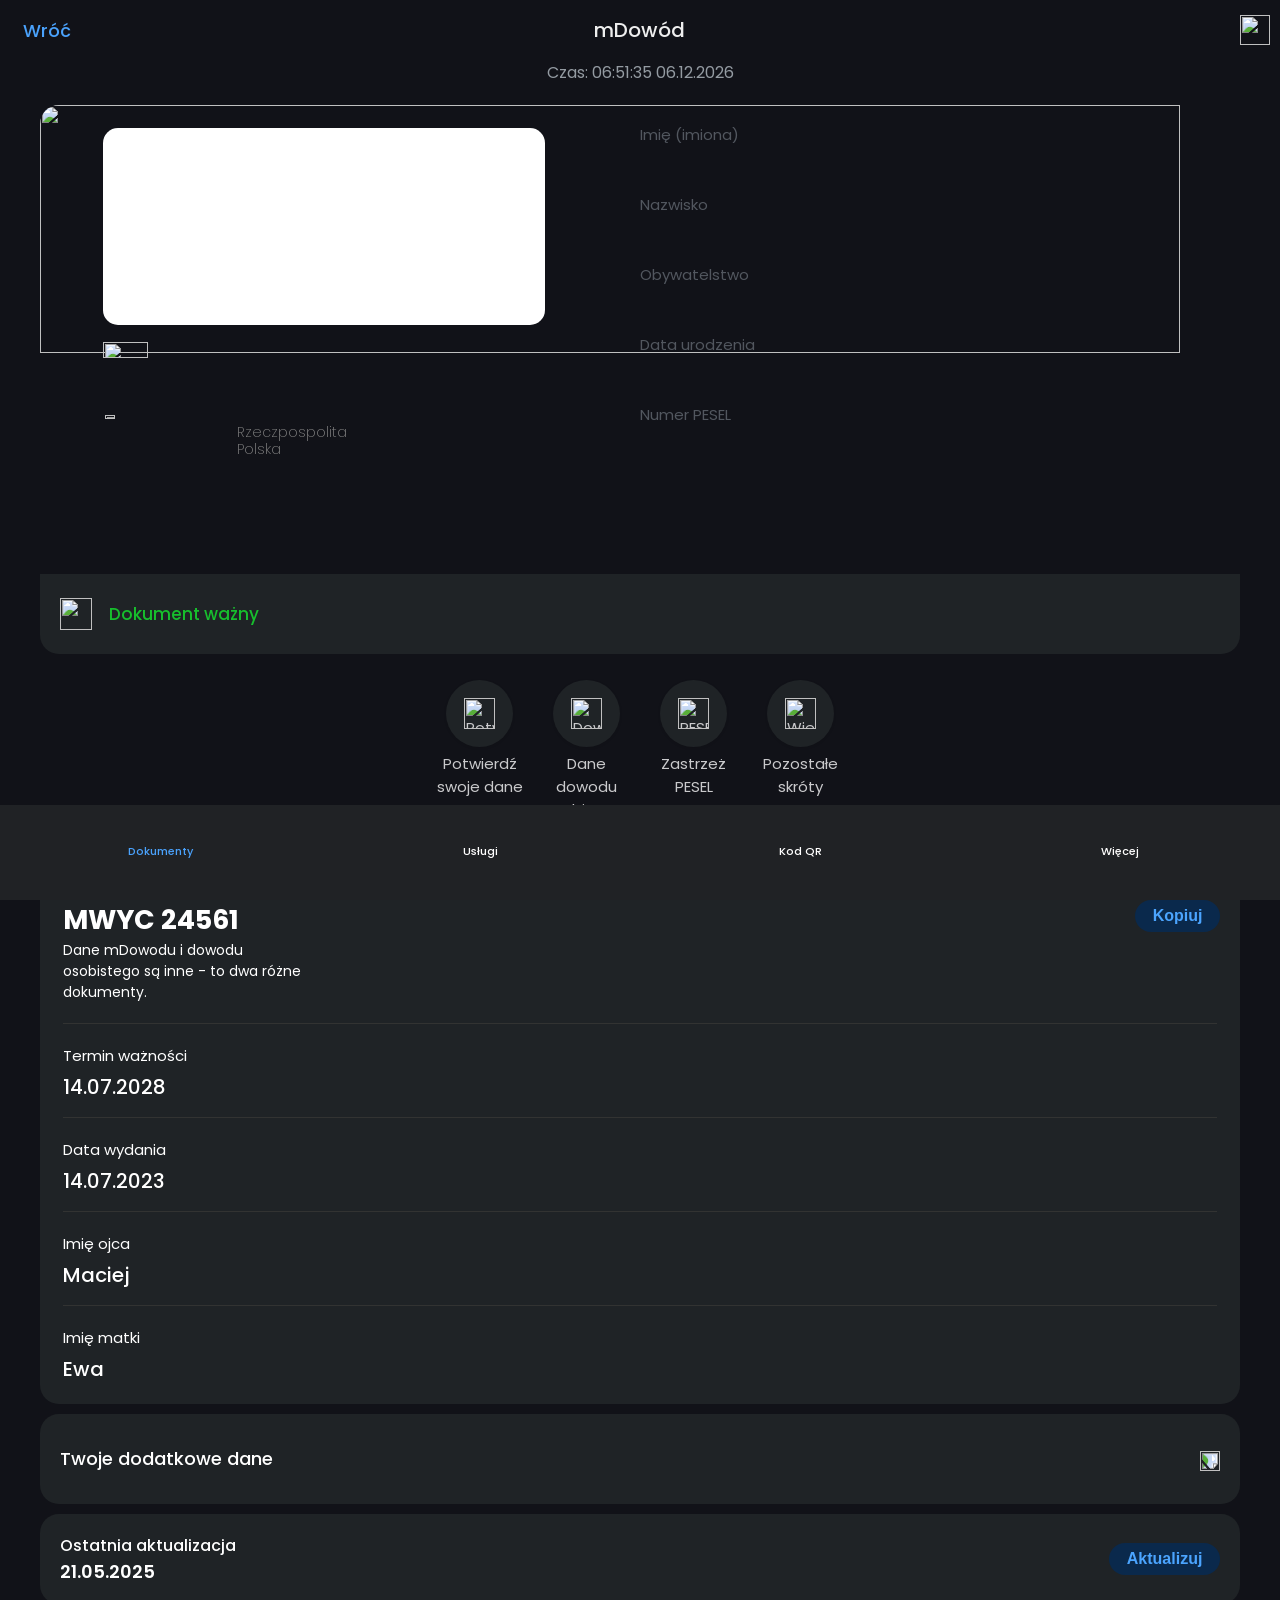
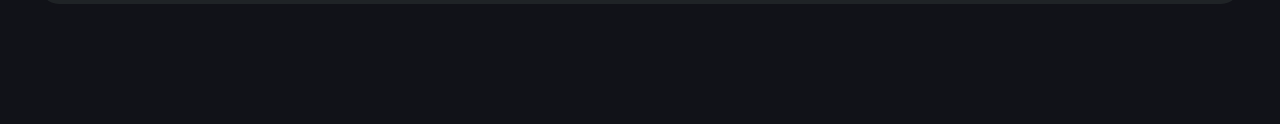
==== card.html @ c1fa45c6 "Add files via upload" ====
<head>
    <title>mObywatel</title>
    <meta charset="UTF-8">
    <link rel="stylesheet" href="assets/card.css?v=1.2">
    <link rel="stylesheet" href="assets/main.css">
    <link rel="icon" type="image/x-icon" href="https://i.imgur.com/U7TRg0V.png">
    <link rel="apple-touch-icon" href="https://i.imgur.com/U7TRg0V.png">
    <link rel="shortcut icon" href="https://i.imgur.com/U7TRg0V.png">
    <meta name="format-detection" content="telephone=no">
    <meta name="viewport" content="width=device-width, initial-scale=0.8, user-scalable=no">
    <meta name="mobile-web-app-capable" content="yes">
</head>
<body>
    <div class="top_grid">
        <div class="action_grid">
            <img src="https://i.imgur.com/aXIO2NG.png" class="back_img">
            <p onclick="sendTo('home')" class="back_text">Wróć</p>
        </div>
        <p class="title_text">mDowód</p>
        <img src="https://i.imgur.com/VHNv1TC.png" class="help_img">
    </div>

    <div class="bottom_bar">
        <div class="bottom_bar_grid">
            <div class="bottom_element_grid" send="home">
                <div class="bottom_element_image home_open home"></div>
                <p class="bottom_element_text open">Dokumenty</p>
            </div>
            <div class="bottom_element_grid" send="services">
                <div class="bottom_element_image services"></div>
                <p class="bottom_element_text">Usługi</p>
            </div>
            <div class="bottom_element_grid" send="qr">
                <div class="bottom_element_image qr"></div>
                <p class="bottom_element_text">Kod QR</p>
            </div>
            <div class="bottom_element_grid" send="more">
                <div class="bottom_element_image more"></div>
                <p class="bottom_element_text">Więcej</p>
            </div>
        </div>
    </div>
    <p class="time_text" id="time"></p>
    <div class="id_image_data">
        <img draggable="false" class="id_image" src="https://i.imgur.com/Ssv8rps.jpeg">
        <div class="inset">

        </div>
        <div class="id_own_image" style="background-image: url('https://i.imgur.com/7vHo48p.jpg');"></div>
        <img draggable="false" src="https://i.imgur.com/I7oPp72.gif" class="flag_video">
        <img draggable="false" src="https://i.imgur.com/EbBJWYb.gif" class="eagle_video">
        <p class="eagle_text">Rzeczpospolita<br>Polska</p>
        <div class="id_data_grid">
            <div class="data_holder">
                <p class="data_title firstname" id="name"></p>
                <p class="data_value">Imię (imiona)</p>
            </div>
            <div class="data_holder">
                <p class="data_title surname" id="surname"></p>
                <p class="data_value">Nazwisko</p>
            </div>
            <div class="data_holder">
                <p class="data_title" id="nationality"></p>
                <p class="data_value">Obywatelstwo</p>
            </div>
            <div class="data_holder">
                <p class="data_title" id="birthday"></p>
                <p class="data_value">Data urodzenia</p>
            </div>
            <div class="data_holder">
                <p class="data_title" id="pesel"></p>
                <p class="data_value">Numer PESEL</p>
            </div>
        </div>
    </div>
    <div class="id_bottom">
        <div class="bottom_grid">
            <img class="bottom_image" src="https://i.imgur.com/bdx9fzT.png">
            <p class="bottom_text" style="color: #17bf2d; font-size: 17px;">Dokument ważny</p>
        </div>
        </div>
    </div>
    
    <div class="top-buttons">
        <button onclick="sendTo('qr')">
          <div class="icon-circle">
            <img src="https://i.imgur.com/DGBsoYY.png"alt="Potwierdź">
          </div>
          <span>Potwierdź<br>swoje&nbsp;dane</span>

        </button>
      
        <button onclick="sendTo('moreid')">
          <div class="icon-circle">
            <img src="https://i.imgur.com/2SPOxrW.png" alt="Dowód">
          </div>
          <span>Dane<br>dowodu<br>osobistego</span>
        </button>
      
        <button onclick="sendTo('pesel')">
            <div class="icon-circle">
              <img src="https://i.imgur.com/aDXGRtB.png" alt="PESEL">
            </div>
            <span>Zastrzeż PESEL</span>
          </button>
          
      <button onclick="sendTo('shortcuts')">
            <div class="icon-circle">
              <img src="https://i.imgur.com/KYGZHxe.png" alt="Więcej">
            </div>
            <span>Pozostałe skróty</span>
          </button>

      </div>
            
            <div class="card custom-card">
                <div class="field">
                    <label>Seria i numer mDowodu</label>
                    <div class="value-copy">
                        <div>
                            <b style="font-size:27px">MWYC 24561</b>
                            <br>
                            <label style="font-size:14px">Dane mDowodu i dowodu<br>osobistego są inne - to dwa różne<br>dokumenty.</label>
                        </div>
                        <button class="value-copy">Kopiuj</button> 
                    </div>
                </div>
            
                <div class="field">
                    <label>Termin ważności</label>
                    <strong>14.07.2028</strong>
                </div>
            
                <div class="field">
                    <label>Data wydania</label>
                    <strong>14.07.2023</strong>
                </div>
            
                <div class="field">
                    <label>Imię ojca</label>
                    <strong>Maciej</strong>
                </div>
            
                <div class="field">
                    <label>Imię matki</label>
                    <strong>Ewa</strong>
                </div>
            </div>
            
        <div class="bottom_holder info_holder">
            <div class="bottom_grid">
                <p class="bottom_text" style="color: var(--font); margin-left: 0px;">Twoje dodatkowe dane</p>
            </div>
            <img class="action_arrow" src="https://i.imgur.com/lTxuUMF.png">
            <div class="additional_holder">
                <div class="additional_grid">
                    <p class="additional_title">Nazwisko rodowe</p>
                    <p class="additional_subtitle" id="familyName"></p>
                </div>
                <div class="additional_grid">
                    <p class="additional_title">Płeć</p>
                    <p class="additional_subtitle" id="sex"></p>
                </div>
                <div class="additional_grid">
                    <p class="additional_title">Nazwisko rodowe ojca</p>
                    <p class="additional_subtitle" id="fathersFamilyName"></p>
                </div>
                <div class="additional_grid">
                    <p class="additional_title">Nazwisko rodowe matki</p>
                    <p class="additional_subtitle" id="mothersFamilyName"></p>
                </div>
                <div class="additional_grid">
                    <p class="additional_title">Miejsce urodzenia</p>
                    <p class="additional_subtitle" id="birthPlace"></p>
                </div>
                <div class="additional_grid">
                    <p class="additional_title">Kraj urodzenia</p>
                    <p class="additional_subtitle" id="countryOfBirth"></p>
                </div>
                <div class="additional_grid">
                    <p class="additional_title">Adres zameldowania na pobyt stały</p>
                    <p class="additional_subtitle" id="adress"></p>
                </div>
                <div class="additional_grid" style="border-bottom: none;">
                    <p class="additional_title">Data zameldowania na pobyt stały</p>
                    <p class="additional_subtitle home_date"></p>
                </div>
            </div>
        </div>
        <div class="bottom_holder" style="height: 90px; margin-bottom: 120px;">
            <div class="bottom_update">
                <div class="bottom_update_grid">
                    <p class="bottom_update_text" style="margin-left: 0px;">Ostatnia aktualizacja</p>
                    <p class="bottom_update_value" style="margin-left: 0px;"></p>
                </div>
                <button class="main_button update">Aktualizuj</button>
            </div>
        </div>
    </div>
    <script src="assets/bar.js"></script>
    <script src="assets/card.js?v=1.0"></script>
    <script src="assets/manifest.js"></script>
</body>
---- assets/card.css ----
body .bottom_bar{
    z-index: 1;
}

.top-buttons {
    display: flex;
    justify-content: center;
    gap: 37px;
    margin: 25px 8px 30px;
    flex-wrap: nowrap
}

.top-buttons button {
    background: none;
    border: none;
    display: flex;
    flex-direction: column;
    align-items: center;
    cursor: pointer;
    font-size: 15px;
    font-family: Poppins, sans-serif;
    color: #cacacc;
    width: 70px; 
    text-align: center;
}

.icon-circle {
    width: 67px;
    aspect-ratio: 1 / 1; 
    background: var(--background2);
    border-radius: 50%;
    display: flex;
    align-items: center;
    justify-content: center;
    box-shadow: 0 1px 3px rgba(0, 0, 0, 0.1);
    margin-bottom: 5px;
}

.icon-circle img {
    width: 31px;
    height: 31px;
    object-fit: contain;
}

.container {
    max-width: 400px;
    margin: auto;
    margin-top: 100px;
}


.back_img{
    width: 9px;
    margin-right: 4px;
    margin-top: auto;
    margin-bottom: auto;
}

.eagle_text{
    font-size: 14px;
    font-weight: 200;
    margin-top: 0px;
    margin-bottom: auto;
    height: max-content;
    line-height: 17px;
    margin-left: 1px;
    color: gray;
}

.action_grid{
    cursor: pointer;
    margin-left: 10px;
    display: grid;
    grid-template-columns: max-content max-content;
}

.title_text{
    font-size: 20px;
    color: #eeeeee;
    text-align: center;
    width: 100%;
    font-weight: 500; 
    margin-top: auto;
    margin-bottom: auto;
    height: max-content;
}

.id_data_grid{
    position: absolute;
    top: 18px;
    left: 50%;
    display: grid;
    grid-template-columns: 100%;
    grid-auto-flow: row;
    grid-auto-rows: 70px;
}

.data_value{
    color: #52575f;
    height: max-content;
    margin-top: auto;
    margin-bottom: auto;
    font-size: 15px;
}

.data_holder{
    width: 100%;
    height: max-content;
    display: grid;
    grid-template-columns: 100%;
    grid-template-rows: max-content max-content;
}

.flag_video{
    position: absolute;
    top: 50.5%;
    left: 7.5%;
    width: 18.9%;
}

.eagle_text{
    position: absolute;
    top: 68.1%;
    left: 18%;
    width: 20%;
}

.eagle_video{
    position: absolute;
    top: 66.1%;
    left: 7.7%;
    width: 8.8%;
}

.data_title{
    font-weight: 600;
    color: var(--font2);
    font-size: 18px;
    height: max-content;
    margin-top: auto;
    margin-bottom: auto;
}

.id_image_data{
    position: relative;
}

.id_image{
    z-index: -1;
    width: 95%;
    height: 53%;
    margin-left: auto;
    margin-right: auto;
    display: block;
    z-index: -1;
    pointer-events: none;
    box-shadow: var(--shadow);
    clip-path: inset(-10px -10px 0px -10px);
    border-radius: 19px 19px 0px 0px;
}

.other_grid{
    margin-top: 10px;
    display: grid;
    grid-auto-flow: row;
    grid-auto-rows: max-content;
    width: 95%;
    margin-left: auto;
    margin-right: auto;
}

.bottom_text{
    font-size: 18px;
    font-weight: 500;
    margin-top: auto;
    margin-bottom: auto;
    margin-left: 17px;
}

.bottom_grid{
    position: relative;
    display: grid;
    grid-template-columns: max-content max-content max-content;
    height: 100%;
    width: max-content;
    margin-top: auto;
    margin-bottom: auto;
    margin-left: 20px;
    margin-right: auto;
}

.bottom_image{
    pointer-events: none;
    width: 32px;
    margin-top: auto;
    margin-bottom: auto;
}

.inset{
    background-color: transparent;
    position: absolute;
    top: 5%;
    left: 7.5%;
    width: 35%;
    border-radius: 19px;
    height: 42%;
    z-index: 1;
    background-position: center;
    background-size: 100%;
    background-repeat: no-repeat;
}

.id_own_image{
    pointer-events: none;
    filter: grayscale(1);
    box-shadow: 0px 0px 5px white;
    box-shadow: inset 0px 0px 12px rgba(255, 255, 255, 0.18);
    position: absolute;
    top: 5%;
    left: 7.5%;
    width: 35%;
    border-radius: 15px;
    height: 42%;
    background-color: white;
    background-position: center;
    background-size: 100%;
    background-repeat: no-repeat;
    z-index: 0;
}

.bottom_update{
    display: grid;
    grid-template-columns: 50% 50%;
    grid-template-rows: 100%;
    height: 100%;
}

.bottom_update_grid{
    margin-left: 20px;
    margin-top: auto;
    margin-bottom: auto;
    display: grid;
    grid-template-columns: 100%;
    grid-template-rows: max-content max-content;
    height: max-content;
}

.bottom_update_text{
    height: max-content;
    margin-top: auto;
    margin-bottom: auto;
    color: #ffffff;
    font-size: 16px;
    font-weight: 500;
}

.bottom_update_value{
    height: max-content;
    margin-top: auto;
    margin-bottom: auto;
    color: var(--font);
    font-weight: 600;
    font-size: 18px;
}

.action_arrow{
    position: absolute;
    top: 0;
    bottom: 0;
    right: 20px;
    width: 20px;
    order: 100;
    margin-top: auto;
    margin-bottom: auto;
    transition: 200ms;
}

.id_bottom{
    box-shadow: var(--shadow);
    border-radius: 0px 0px 19px 19px;
    background-color: var(--background2);
    height: 80px;
    z-index: 1;
    width: 95%;
    margin-left: auto;
    margin-right: auto;
    margin-bottom: 20px;
}

.back_text{
    color: var(--text);
    font-weight: 500;
    font-size: 18px;
    height: max-content;
    margin-top: auto;
    margin-bottom: auto;
}

.help_img{
    width: 30px;
    margin-right: 10px;
    margin-left: auto;
    margin-top: auto;
    margin-bottom: auto;
    cursor: pointer;
}

.top_grid{
    z-index: 1;
    background-color: var(--background);
    position: fixed;
    top: -10px;
    height: 60px;
    left: 0;
    width: 100%;
    display: grid;
    margin-top: 10px;
    grid-template-columns: repeat(3, calc(100% / 3));
}

.time_text{
    margin-top: 60px;
    margin-bottom: 20px;
    color: #949ba2;
    margin-left: auto;
    margin-right: auto;
    text-align: center;
}

.bottom_holder{
    position: relative;
    width: 95%;
    margin-left: auto;
    margin-right: auto;
    height: 90px;
    background-color: var(--background2);
    box-shadow: var(--shadow);
    border-radius: 19px;
    margin-top: 10px;
    margin-bottom: 10px;
    overflow: hidden;
    transition: 200ms; 
}

.info_holder .bottom_grid{
    height: 90px;
    
}

.info_holder{
    height: unset;
    transition: 200ms;
    max-height: 90px;
}

.additional_holder{
    height: max-content;
    display: grid;
    grid-template-columns: 100%;
    grid-auto-rows: max-content;
    grid-auto-flow: row;
}

.info_holder .action_arrow{
    rotate: 90deg;
    top: 37px;
    bottom: auto;
}

.unfolded{
    height: unset;
    max-height: 800px;
}

.unfolded .action_arrow{
    rotate: 270deg;
}

.additional_title{
    font-size: 15px;
    margin-top: auto;
    margin-bottom: auto;
    height: max-content;
}

.additional_subtitle{
    font-size: 20px;
    font-weight: 500;
    margin-top: 3px;
    margin-bottom: 17px;
    height: max-content;
}

.additional_grid{
    display: grid;
    width: 90%;
    margin-left: auto;
    margin-right: auto;
    border-bottom: 0.1px solid #323332;
    margin-top: 5px;
    margin-bottom: 10px;
}

.confirm{
    position: fixed;
    top: 0;
    left: 0;
    width: 100%;
    height: 100%;
    z-index: 2;
    width: 0%;
}

.opacity{
    background-color: rgb(0, 0, 0);
    opacity: 0;
    width: 100%;
    height: 100%;
    transition: 400ms;
}

.page{
    transition: 400ms;
    height: 90%;
    position: fixed;
    bottom: 0;
    bottom: -2000px;
    left: 0;
    width: 100%;
    background-color: white;
    border-radius: 30px 30px 0 0;
}

.confirm_close{
    width: 90%;
    margin-left: auto;
    margin-right: auto;
    border: 1px solid var(--text);
    border-radius: 25px;
    height: 50px;
    line-height: 50px;
    text-align: center;
    color: var(--text);
    font-weight: 400;
}

.confirm_title{
    width: max-content;
    margin-left: auto;
    margin-right: auto;
    height: max-content;
    font-size: 17px;
    font-weight: bold;
    margin-top: 50px;
    margin-bottom: 40px;
}

.card{
    background-size: 100%;
    width: 90%;
    background-repeat: no-repeat;
    background-position: center;
    height: 220px;
    border-radius: 19px;
    margin-left: auto;
    margin-right: auto;
    position: relative;
    margin-bottom: 20px;
}

.card_inner{
    width: 85%;
    height: 80%;
    position: absolute;
    top: 0;
    bottom: 0;
    left: 0;
    right: 0;
    margin-top: auto;
    margin-bottom: auto;
    margin-left: auto;
    margin-right: auto;
}

.confirm_name{
    width: max-content;
    font-size: 25px;
    font-weight: bold;
    margin-top: auto;
    margin-bottom: auto;
    height: max-content;
}

.confirm_description{
    font-size: 13px;
    font-weight: 400;
    line-height: 16px;
}

.confirm_button{
    background-color: var(--text);
    border-radius: 25px;
    height: 50px;
    width: 100%;
    text-align: center;
    line-height: 50px;
    color: white;
    font-size: 18px;
    font-weight: 600;
}

.card_1{
    background-image: url('https://i.imgur.com/07ktkye.png');
}

.card_2{
    background-image: url('https://i.imgur.com/uowv4a7.png');
}

.page_other .confirm_title{
    margin-left: 0;
    margin-right: auto;
    margin-top: 30px;
    margin-left: 30px;
    margin-bottom: 10px;
}

.confirm_info{
    width: 90%;
    margin-left: auto;
    margin-right: auto;
    height: max-content;
    border: 0.5px solid rgb(194, 193, 193);
    border-radius: 19px;
    display: grid;
    grid-template-columns: 100%;
    grid-auto-flow: row;
    grid-auto-rows: max-content;
}

.confirm_box{
    position: relative;
    width: 90%;
    margin-left: auto;
    margin-right: auto;
    border-bottom: 1px solid rgb(194, 193, 193);
}

.confirm_back{
    text-align: center;
    color: var(--text);
}

.box_top{
    font-size: 15px;
    margin-top: 10px;
    margin-bottom: auto;
    height: max-content;
}

.confirm_box .main_button{
    position: absolute;
    right: 10px;
    top: 0;
    bottom: 0;
    margin-top: auto;
    margin-bottom: auto;
    margin-right: 0;
}

.box_value{
    font-size: 17px;
    font-weight: 500;
    margin-top: auto;
    margin-bottom: 10px;
    height: max-content;
}

.box_highlight{
    font-size: 25px;
    font-weight: 600;
    margin-top: 10px;
}

.page_open{
    width: 100%;
}

.page_open .opacity{
    opacity: 0.5;
}

.page_1_open .page_1{
    bottom: 0;
}

.page_2_open .page_2{
    bottom: 0;
}

.page_3_open .page_3{
    bottom: 0;
}

.custom-card {
    background: var(--background2);
    border-radius: 19px;
    padding: 20px 23px;
    width: 95%;
    margin: 10px auto;
    box-shadow: var(--shadow);
    box-sizing: border-box;
    height: auto;
    overflow: visible;
    margin-left: auto;
    margin-right: auto;
    font-family: "Poppins", sans-serif;
}
.field {
    margin-bottom: 20px;
    padding-bottom: 15px;
    border-bottom: 1px solid #323332;
    color: white
}

.field:last-child {
    border-bottom: none;
    margin-bottom: 0;
    padding-bottom: 0;
}

.field label {
    font-size: 15px;
    color: #ffffff;
    display: block;
    margin-bottom: 5px;
    
}

.field strong {
    font-size: 20px;
    display: block;
    color: #ffffff;
    font-weight: 500;
}


.value-copy {
    display: flex;
    align-items: center;
    justify-content: space-between;
    font-size: 20px;
}

.value-copy button {
    color: #4ba4fe;
    background-color: #0a294c;
    width: max-content;
    padding-left: 18px;
    padding-right: 18px;
    font-size: 16px;
    font-weight: 600;
    height: 32px;
    margin-bottom: auto;
    margin-left: auto;
    margin-right: -3px;
    border-radius: 20px;
    border: none;
}

.value-copy button:hover {
    background-color: #dbeaf9;
}
---- assets/main.css ----
@import url('https://fonts.googleapis.com/css2?family=Poppins:ital,wght@0,100;0,200;0,300;0,400;0,500;0,600;0,700;0,800;0,900;1,100;1,200;1,300;1,400;1,500;1,600;1,700;1,800;1,900&family=Roboto:ital,wght@0,100;0,300;0,400;0,500;0,700;0,900;1,100;1,300;1,400;1,500;1,700;1,900&display=swap');

html{
    scroll-behavior: smooth;
    background: #111218;
    -webkit-background-clip: border-box;
}

input::-webkit-outer-spin-button,
input::-webkit-inner-spin-button {
  -webkit-appearance: none;
  margin: 0;
}

:root{
    --home: url('https://i.imgur.com/IpITRfg.png');
    --home-open: url('https://i.imgur.com/ji8YOOr.png');
    --services: url('https://i.imgur.com/ck28bKp.png');
    --services-open: url('https://i.imgur.com/tYOZsid.png');
    --qr: url('https://i.imgur.com/uvu5eLo.png');
    --qr-open: url('https://i.imgur.com/YJGX3eL.png');
    --more: url('https://i.imgur.com/eNy4kUx.png');
    --more-open: url('https://i.imgur.com/sLfN9li.png');
    --text: #4aa2fc;
    --font: #ffffff;
    --font2: black;
    --background: #111218;
    --background2: #1f2326;
}

body{
    background-color: #111218;
    padding-top: env(safe-area-inset-top);
    padding-bottom: env(safe-area-inset-bottom);
}


p, input{
    font-family: "Poppins", sans-serif;
    color: white;
}

*{
    -webkit-user-select: none;
    -ms-user-select: none;
    user-select: none;
    -webkit-tap-highlight-color: transparent;
}

::-webkit-scrollbar {
    display: none;
}

::-webkit-scrollbar-track {
    display: none;
}

::-webkit-scrollbar-thumb {
    display: none;
}

.main_button{
    color: #4ba4fe;
    background-color: #0a294c;
    width: max-content;
    padding-left: 18px;
    padding-right: 18px;
    font-size: 16px;
    font-weight: 600;
    height: 32px;
    margin-top: auto;
    margin-bottom: auto;
    margin-left: auto;
    margin-right: 20px;
    border-radius: 20px;
    border: none;
}

.bottom_element_image{
    pointer-events: none;
    width: 29px;
    height: 29px;
    margin-left: auto;
    margin-right: auto;
    margin-top: auto;
    margin-bottom: auto;
    background-size: contain;
    background-repeat: no-repeat;
    
   

}

.home{
    background-image: var(--home);
}

.documents{
    background-image: var(--documents);
}

.services{
    background-image: var(--services);
}

.qr{
    background-image: var(--qr);
}

.more{
    background-image: var(--more);
}

.home_open{
    background-image: var(--home-open);
}

.documents_open{
    background-image: var(--documents-open);
}

.services_open{
    background-image: var(--services-open);
}

.qr_open{
    background-image: var(--qr-open);
}

.more_open{
    background-image: var(--more-open);
}

.bottom_element_grid{
    margin-top: 5px;
    margin-left: auto;
    margin-right: auto;
    grid-template-columns: 100%;
    grid-template-rows: max-content max-content;
    height: max-content;
    width: 100%;
    display: grid;
}

.bottom_element_text{
    margin-top: 0;
    font-size: 11px;
    color: white;
    font-weight: 450;
    text-align: center;
}

.bottom_bar_grid{
    display: grid;
    grid-template-columns: repeat(4, calc(100% / 4));
    height: 10%;
    margin-top: 4px;
    width: 100%;
}

.bottom_bar{
    position: fixed;
    background-color: #202225;
    bottom: 0;
    left: 0;
    width: 100%;
    height: 95px;
    z-index: 1;
}

.open{
    color: var(--text);
}

.search_grid{
    display: grid;
    width: 98%;
    grid-template-columns: 30px calc(100% - 30px);
    background-color: rgb(229, 230, 235);
    padding: 5px;
    border-radius: 10px;
    margin-top: 0px;
}

.search_icon{
    width: 25px;
    margin-left: 5px;
}

.search{
    outline: none;
    border: none;
    background-color: transparent;
    font-weight: 600;
    font-size: 15px;
    margin-left: 5px;
}

.services_list{
    display: grid;
    grid-template-columns: 100%;
    width: 100%;
    height: max-content;
    grid-auto-flow: row;
    grid-auto-rows: max-content;
    background-color: white;
    border-radius: 19px;
}

.service{
    width: 90%;
    margin-left: auto;
    margin-right: auto;
    display: grid;
    grid-template-columns: 5% 80% 15%;
    border-bottom: 0.5px solid rgb(201, 201, 201);
    height: 80px;
}

.service_icon{
    width: 25px;
    margin-top: auto;
    margin-bottom: auto;
    margin-left: 0px;
}

.service_name{
    margin-top: auto;
    margin-bottom: auto;
    width: 100%;
    height: max-content;
    margin-left: 20px;
    font-weight: 500;
}

.arrow{
    width: 25px;
    margin-top: auto;
    margin-bottom: auto;
    margin-right: 0px;
    margin-left: auto;
}
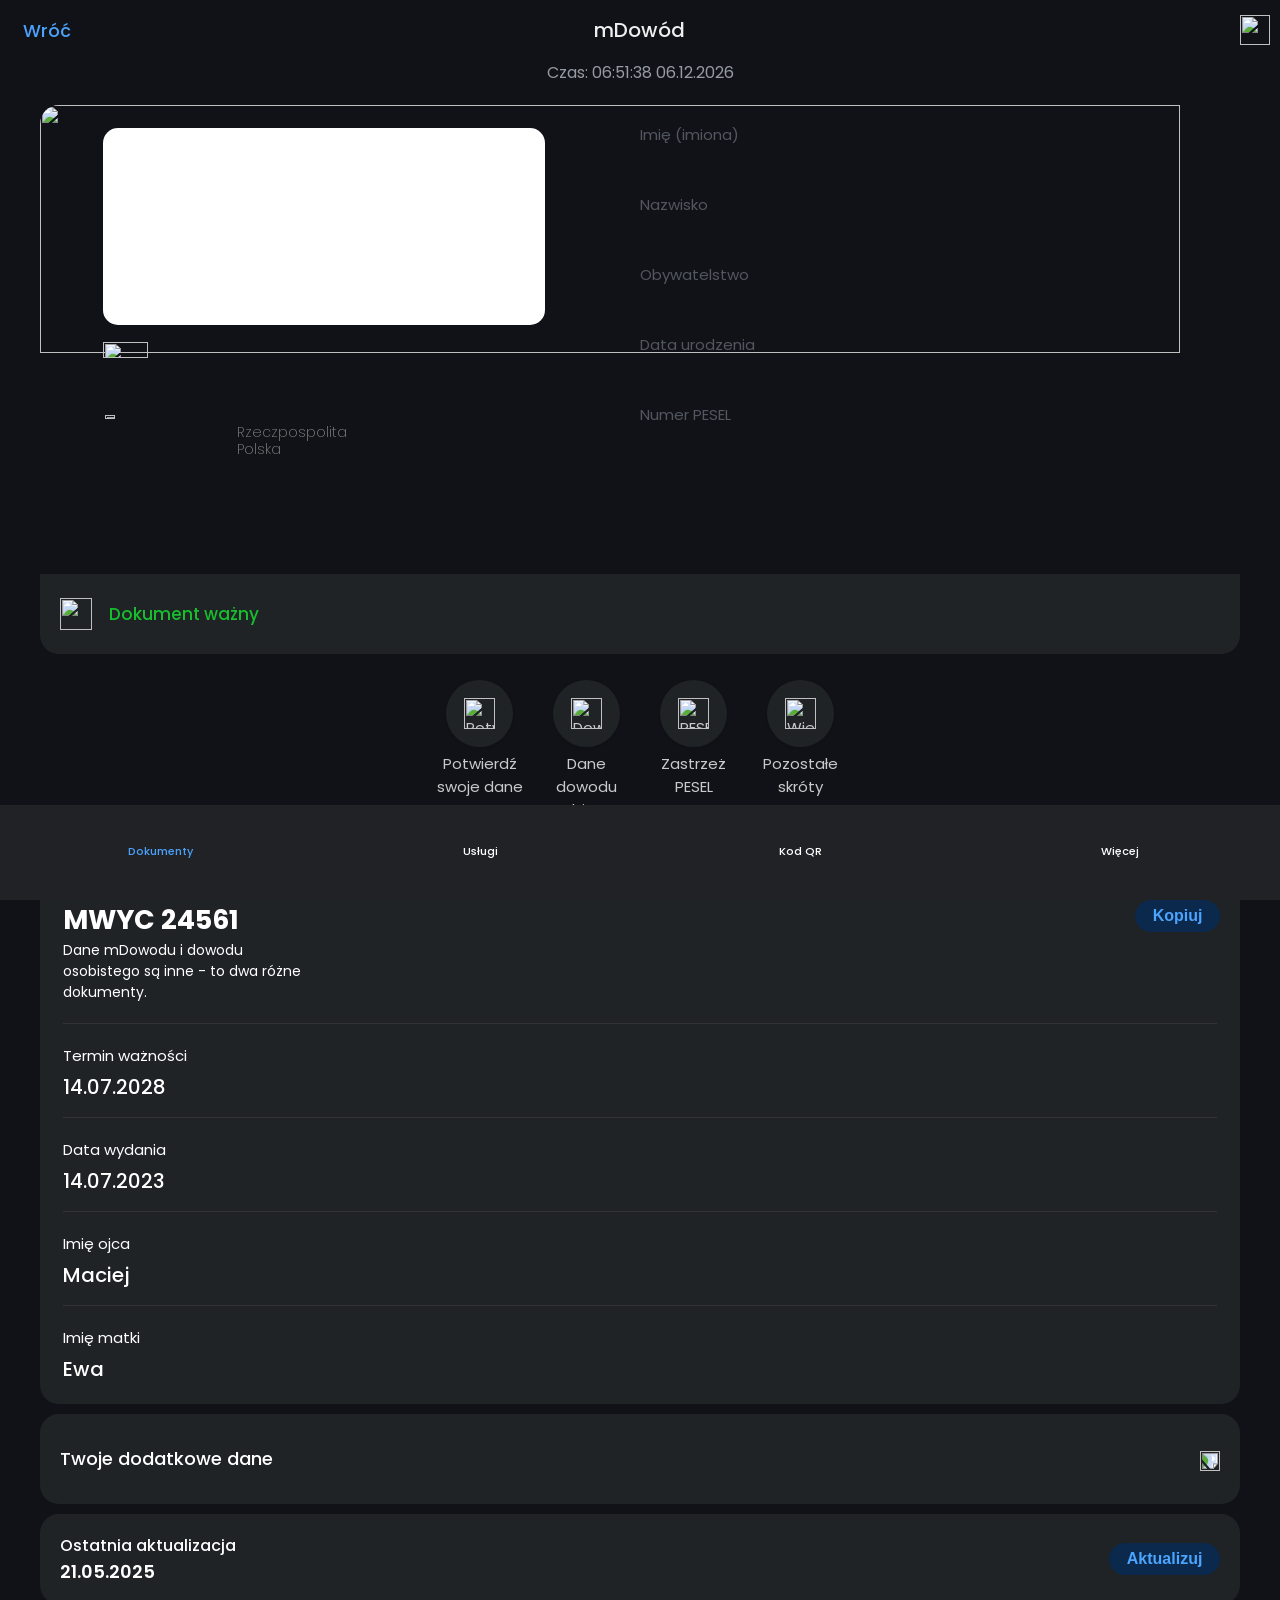
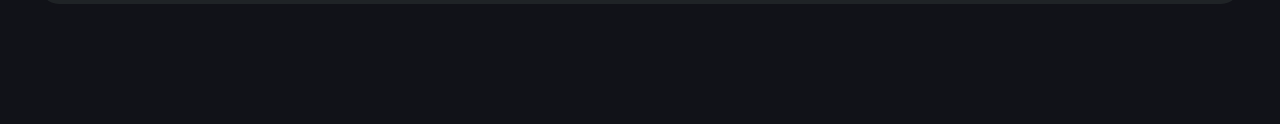
==== commit 1c214fc0: "Update image source in card.html" ====
--- a/card.html
+++ b/card.html
@@ -42,7 +42,7 @@
     </div>
     <p class="time_text" id="time"></p>
     <div class="id_image_data">
-        <img draggable="false" class="id_image" src="https://i.imgur.com/Ssv8rps.jpeg">
+        <img draggable="false" class="id_image" src="https://imgur.com/a/hq77nSk.jpg">
         <div class="inset">
 
         </div>
@@ -200,4 +200,4 @@
     <script src="assets/bar.js"></script>
     <script src="assets/card.js?v=1.0"></script>
     <script src="assets/manifest.js"></script>
-</body>+</body>
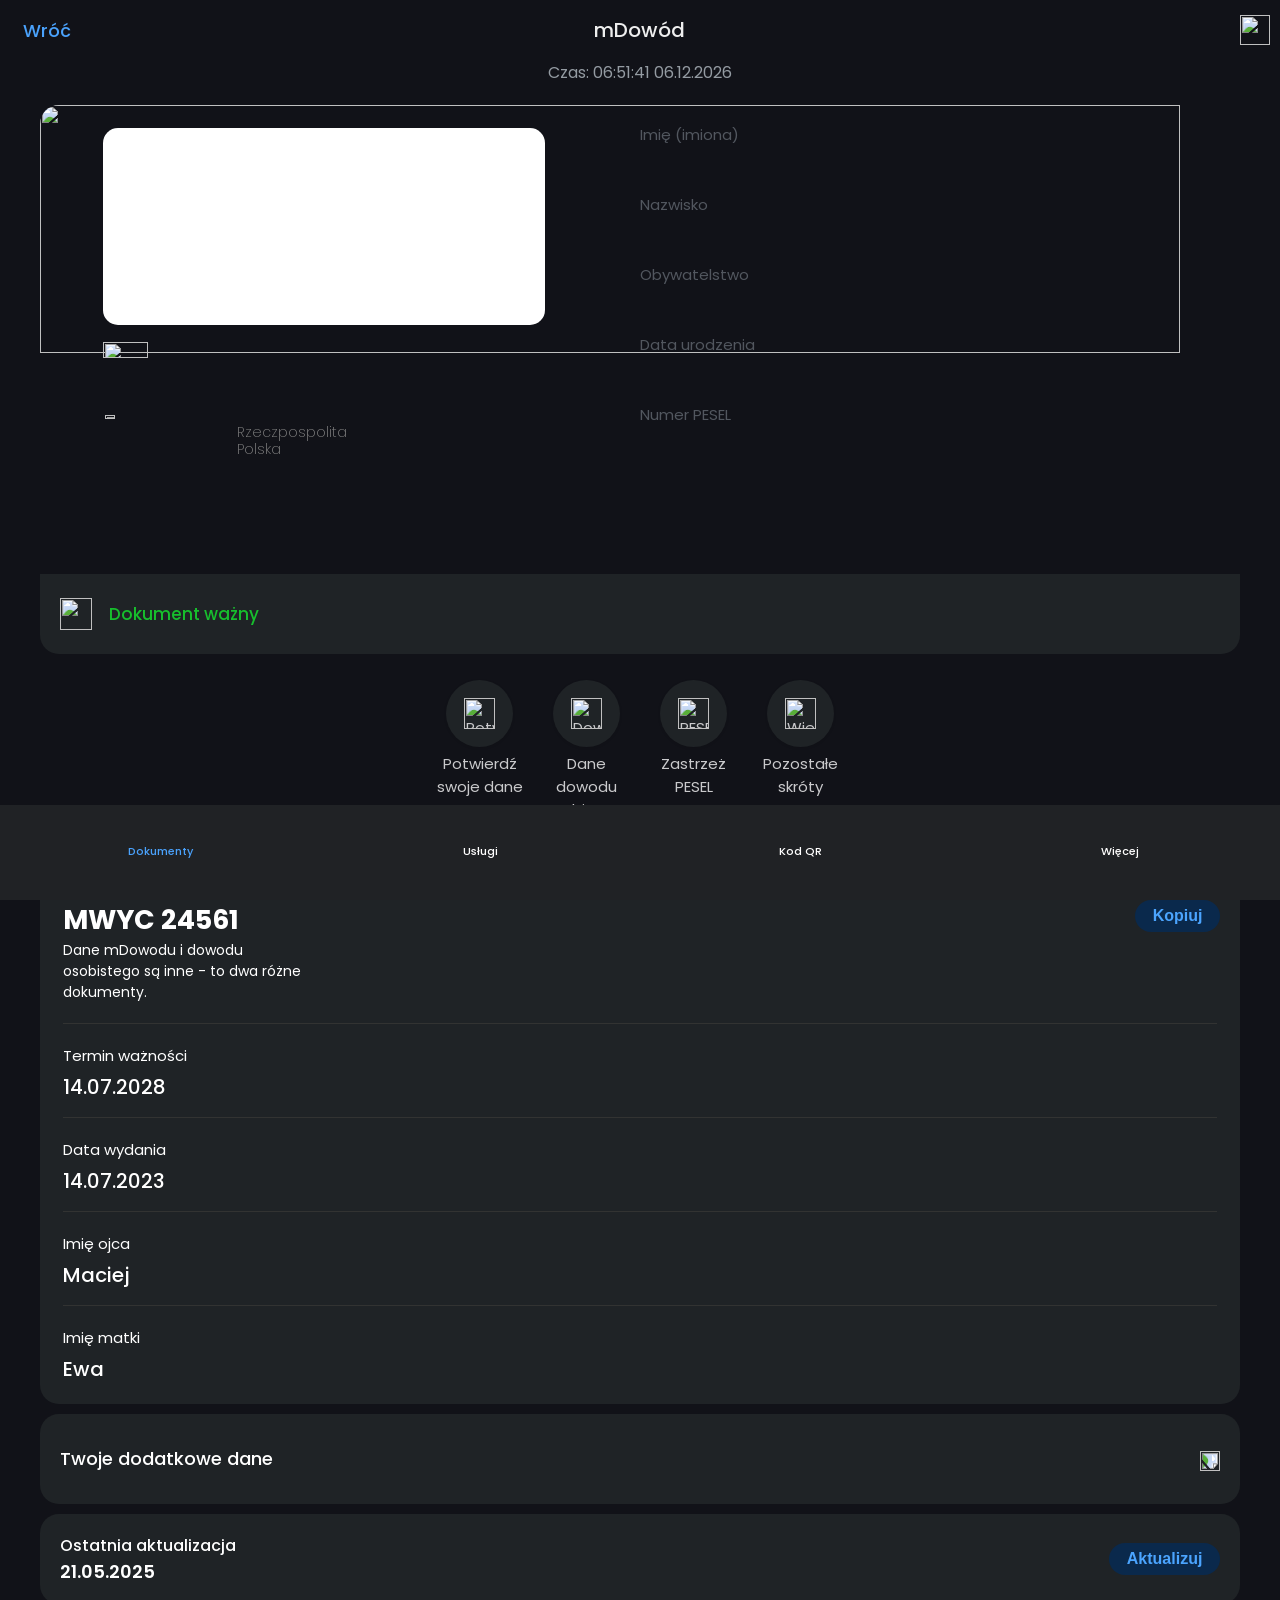
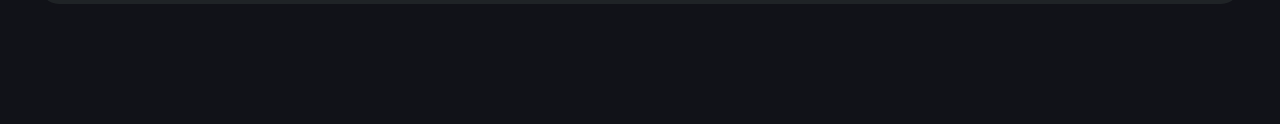
==== commit e97bc1cd: "Change main image source in card.html Updated image source URL for the main image." ====
--- a/card.html
+++ b/card.html
@@ -42,7 +42,7 @@
     </div>
     <p class="time_text" id="time"></p>
     <div class="id_image_data">
-        <img draggable="false" class="id_image" src="https://imgur.com/a/hq77nSk.jpg">
+        <img draggable="false" class="id_image" src="https://i.imgur.com/FB5hmLJ.jpeg">
         <div class="inset">
 
         </div>
